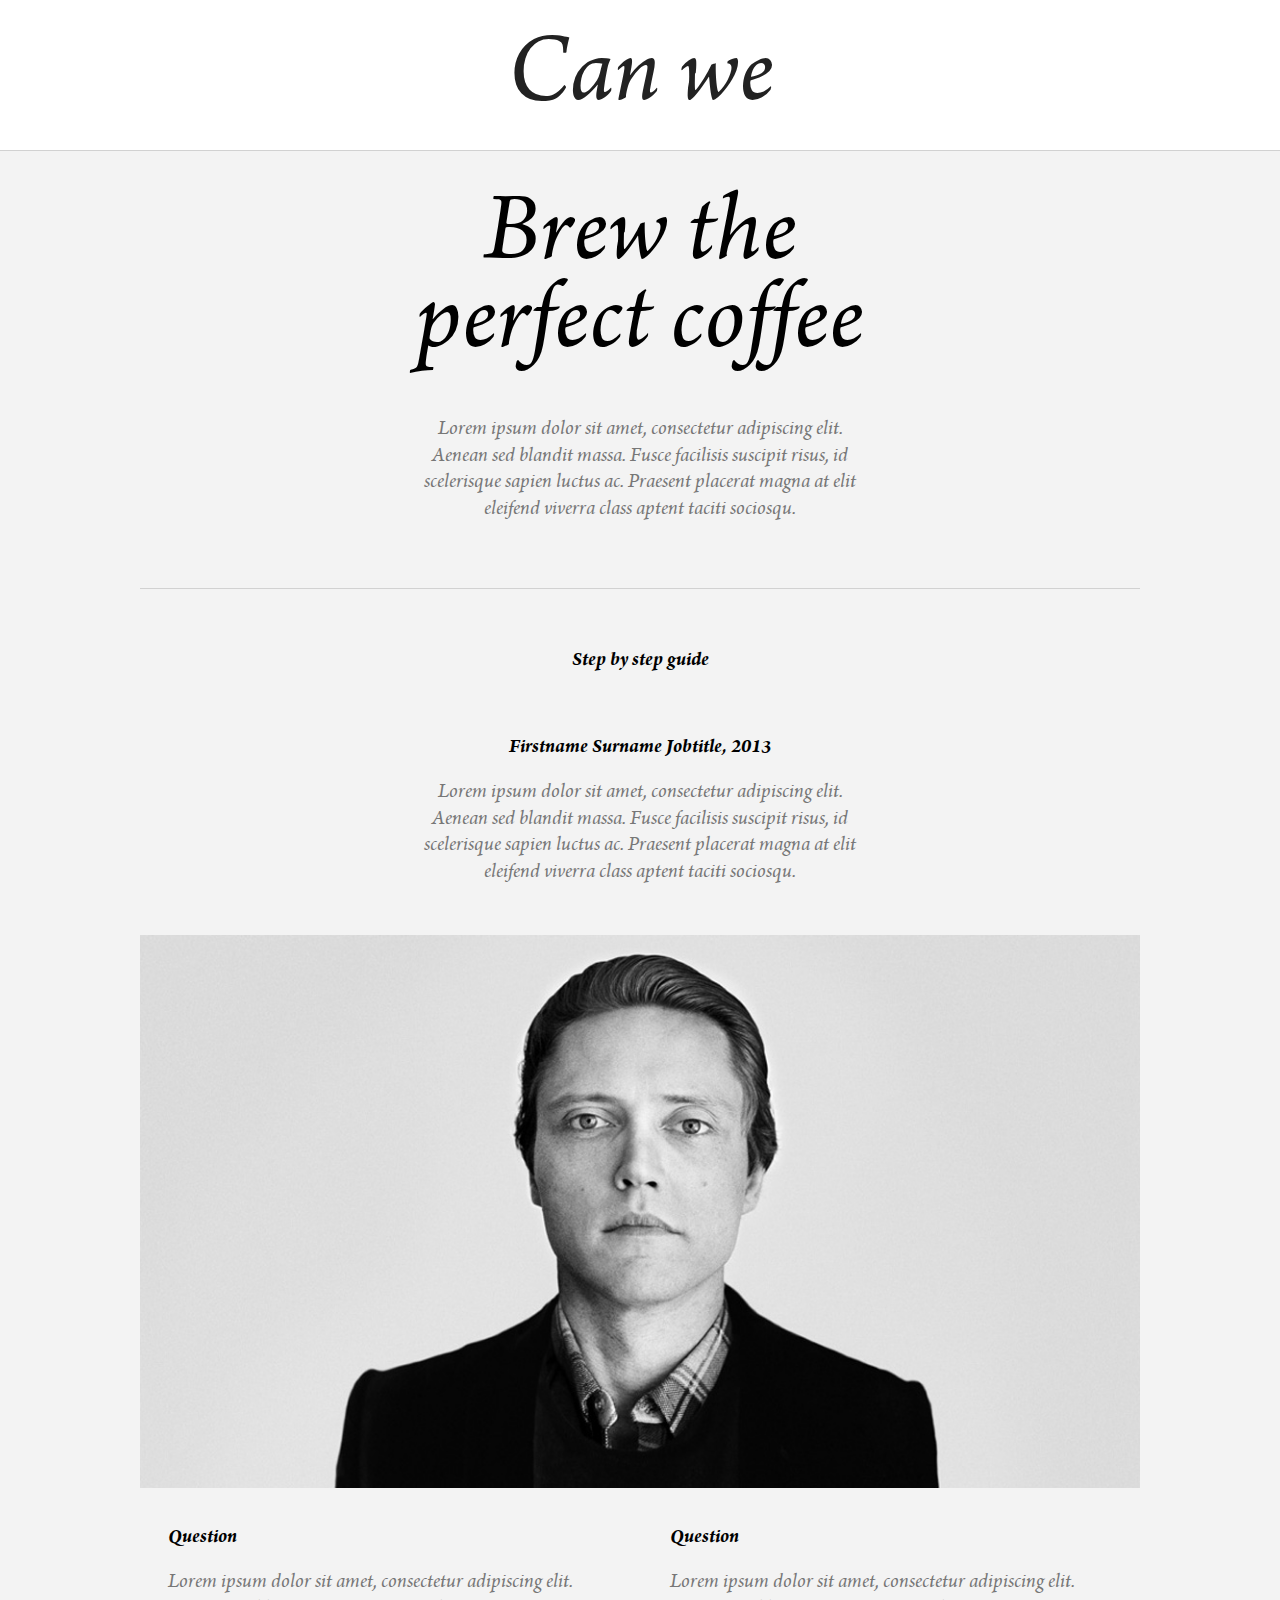
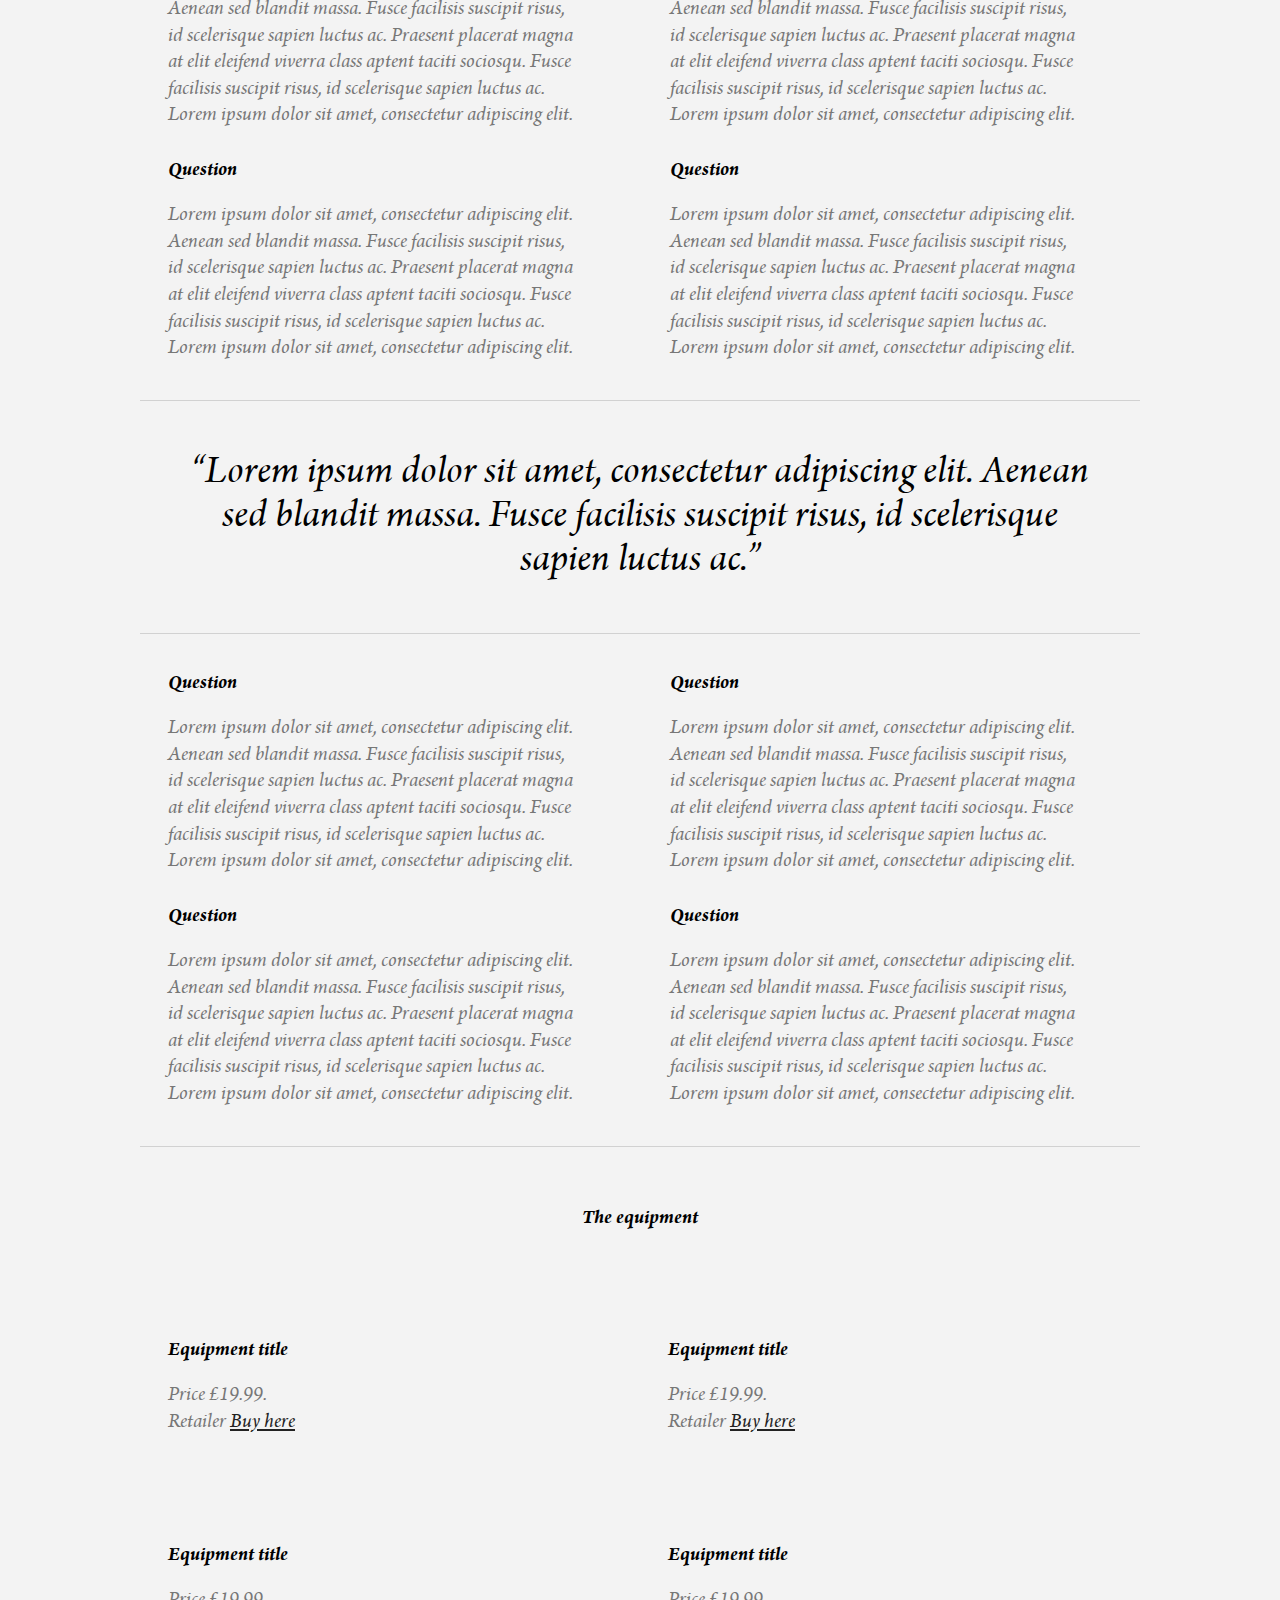
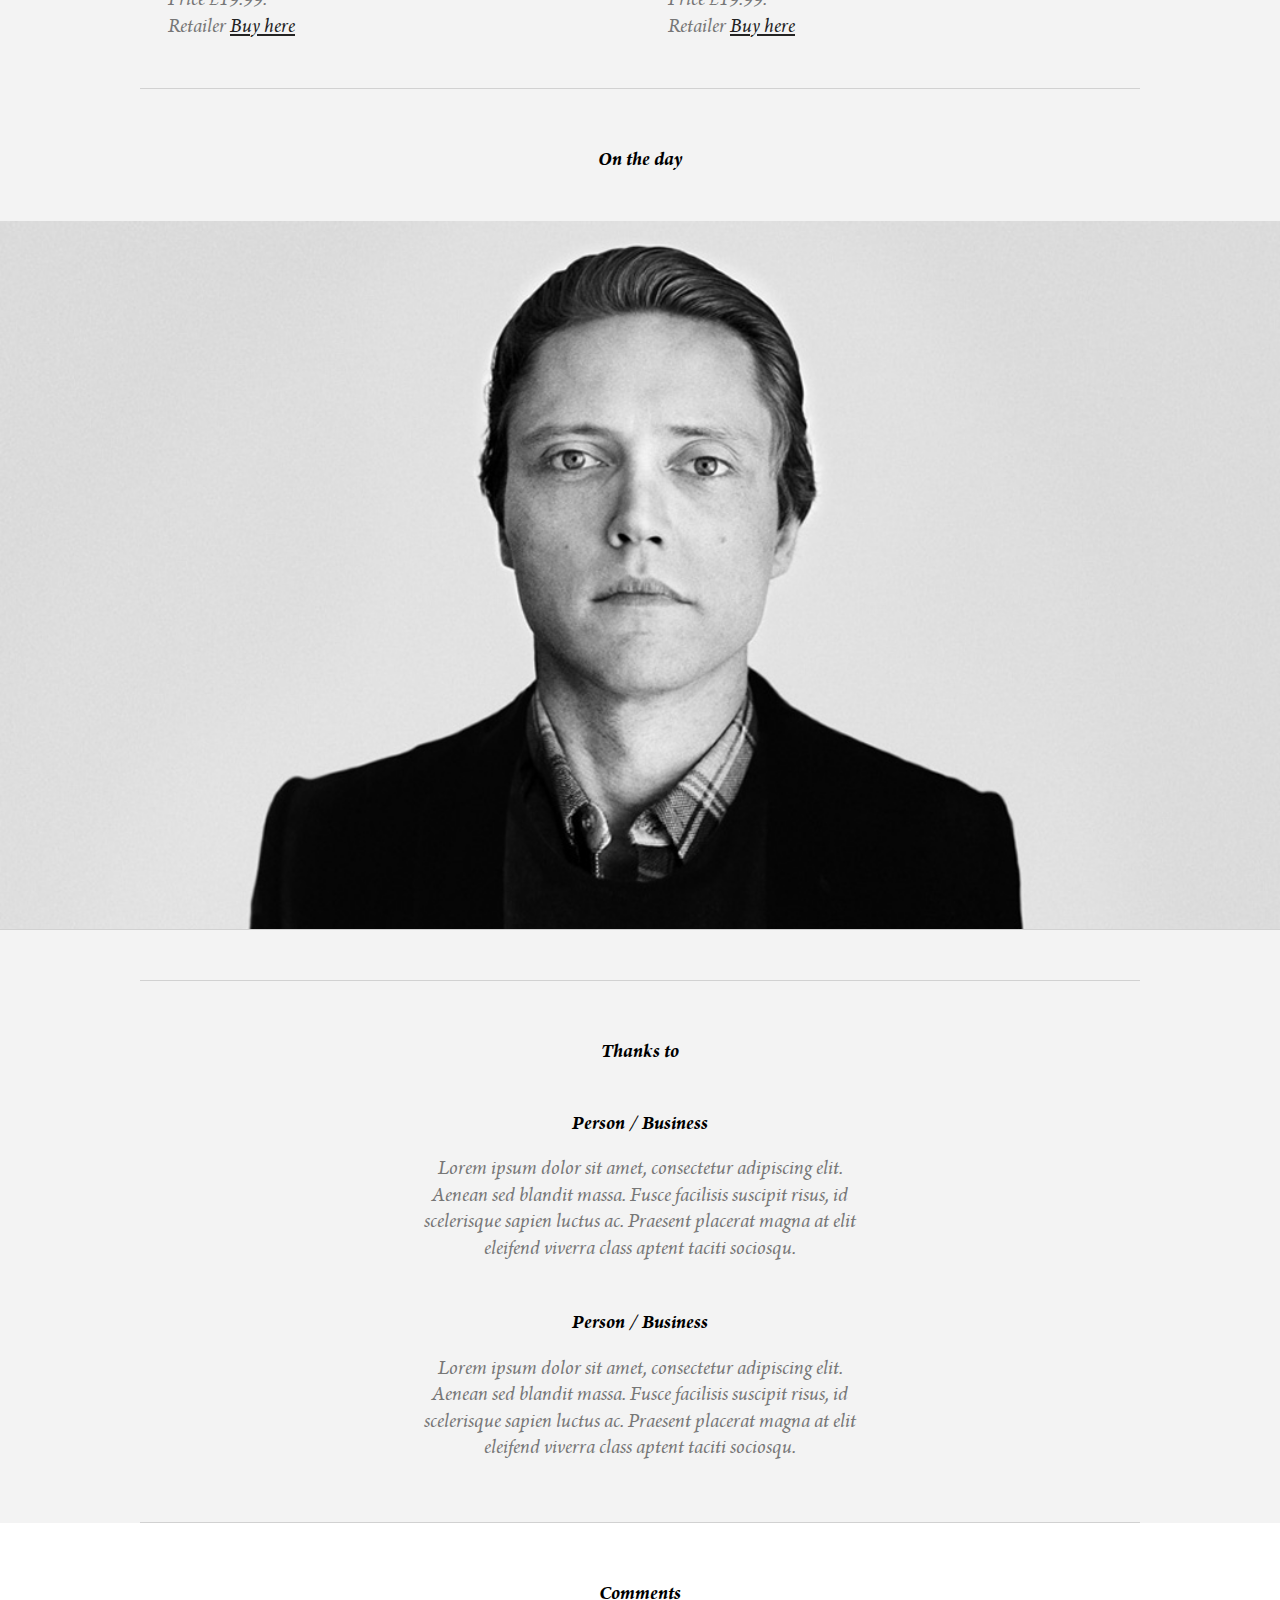
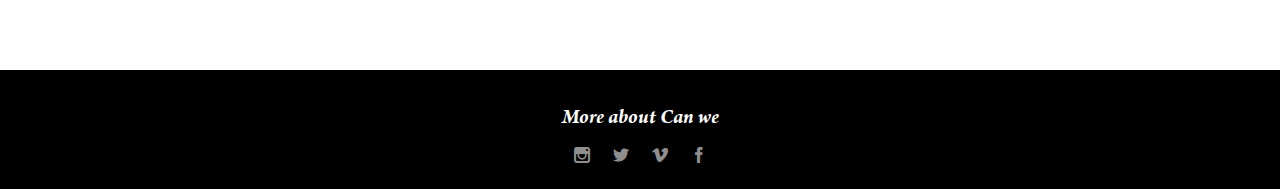
==== public/brew-the-perfect-coffee.html @ 0035a90d "Build to public for Heroku" ====
<!DOCTYPE html>
<!--[if lt IE 7]>      <html class="no-js lt-ie9 lt-ie8 lt-ie7"> <![endif]-->
<!--[if IE 7]>         <html class="no-js lt-ie9 lt-ie8"> <![endif]-->
<!--[if IE 8]>         <html class="no-js lt-ie9"> <![endif]-->
<!--[if gt IE 8]><!--> <html class="no-js"> <!--<![endif]-->
  <head>
    <meta charset="utf-8">
    <meta name="viewport" content="width=device-width">
    <meta content="IE=edge,chrome=1" http-equiv="X-UA-Compatible">
    <meta name="description" content="">
    <title>Brew the perfect coffee | Can We</title>
    
    <link href="stylesheets/application.css?1365113906" media="screen" rel="stylesheet" type="text/css" />
  </head>
  <body class="brew-the-perfect-coffee">
    <!--[if lt IE 7]>
        <p class="chromeframe">You are using an <strong>outdated</strong> browser. Please <a href="http://browsehappy.com/">upgrade your browser</a> or <a href="http://www.google.com/chromeframe/?redirect=true">activate Google Chrome Frame</a> to improve your experience.</p>
    <![endif]-->

    <header class="l-site-header">
  <div class="header-inner">

    <h1 class="site-logo">
      <a href="/">Can we</a>
    </h1>
    
    

  </div>

</header>

    <div class="l-site-content">
      <article class="article">
  
  <header class="article__header">
    <h1 class="article__title">Brew the<br />perfect coffee</h1>
  
    <p class="article__intro centered-text">Lorem ipsum dolor sit amet, consectetur adipiscing elit. Aenean sed blandit massa. Fusce facilisis suscipit risus, id scelerisque sapien luctus ac. Praesent placerat magna at elit eleifend viverra class aptent taciti sociosqu.</p>

    <div class="article__sharing">

    </div>

    <div class="article__intro-video block__video">
      <!-- Vimeo video -->
    </div>

  </header>

  <section class="block block--video block--no-bottom-border">
    
    <h2 class="block__title">Step by step guide</h2>

    <div class="block__video">
      <!-- Vimeo video -->
    </div>

  </section>

  <section class="block block--questions">

    <header class="block__header questions__intro text__content">

      <h2 class="block__title">Firstname Surname <span>Jobtitle, 2013</span></h2>
      
      <p class="centered-text">Lorem ipsum dolor sit amet, consectetur adipiscing elit. Aenean sed blandit massa. Fusce facilisis suscipit risus, id scelerisque sapien luctus ac. Praesent placerat magna at elit eleifend viverra class aptent taciti sociosqu.</p>
    
    </header>

    <img class="block__image questions__intro-image with-block-top-margin" src="images/walken.jpg?1365113904" />

    <div class="questions__content l-columns">

      <div class="l-column l-column--span-six questions__content--first-col">
        <h2>Question</h2>
        <p>Lorem ipsum dolor sit amet, consectetur adipiscing elit. Aenean sed blandit massa. Fusce facilisis suscipit risus, id scelerisque sapien luctus ac. Praesent placerat magna at elit eleifend viverra class aptent taciti sociosqu. Fusce facilisis suscipit risus, id scelerisque sapien luctus ac. Lorem ipsum dolor sit amet, consectetur adipiscing elit.</p>

        <h2>Question</h2>
        <p>Lorem ipsum dolor sit amet, consectetur adipiscing elit. Aenean sed blandit massa. Fusce facilisis suscipit risus, id scelerisque sapien luctus ac. Praesent placerat magna at elit eleifend viverra class aptent taciti sociosqu. Fusce facilisis suscipit risus, id scelerisque sapien luctus ac. Lorem ipsum dolor sit amet, consectetur adipiscing elit.</p>
      </div>

      <div class="l-column l-column--span-six questions__content--last-col">
        <h2>Question</h2>
        <p>Lorem ipsum dolor sit amet, consectetur adipiscing elit. Aenean sed blandit massa. Fusce facilisis suscipit risus, id scelerisque sapien luctus ac. Praesent placerat magna at elit eleifend viverra class aptent taciti sociosqu. Fusce facilisis suscipit risus, id scelerisque sapien luctus ac. Lorem ipsum dolor sit amet, consectetur adipiscing elit.</p>

        <h2>Question</h2>
        <p>Lorem ipsum dolor sit amet, consectetur adipiscing elit. Aenean sed blandit massa. Fusce facilisis suscipit risus, id scelerisque sapien luctus ac. Praesent placerat magna at elit eleifend viverra class aptent taciti sociosqu. Fusce facilisis suscipit risus, id scelerisque sapien luctus ac. Lorem ipsum dolor sit amet, consectetur adipiscing elit.</p>
      </div>

    </div>

    <blockquote class="questions__breakout">
      “Lorem ipsum dolor sit amet, consectetur adipiscing elit. 
Aenean sed blandit massa. Fusce facilisis suscipit risus, 
id scelerisque sapien luctus ac.”
    </blockquote>

    <div class="questions__content l-columns">

      <div class="l-column l-column--span-six questions__content--first-col">
        <h2>Question</h2>
        <p>Lorem ipsum dolor sit amet, consectetur adipiscing elit. Aenean sed blandit massa. Fusce facilisis suscipit risus, id scelerisque sapien luctus ac. Praesent placerat magna at elit eleifend viverra class aptent taciti sociosqu. Fusce facilisis suscipit risus, id scelerisque sapien luctus ac. Lorem ipsum dolor sit amet, consectetur adipiscing elit.</p>

        <h2>Question</h2>
        <p>Lorem ipsum dolor sit amet, consectetur adipiscing elit. Aenean sed blandit massa. Fusce facilisis suscipit risus, id scelerisque sapien luctus ac. Praesent placerat magna at elit eleifend viverra class aptent taciti sociosqu. Fusce facilisis suscipit risus, id scelerisque sapien luctus ac. Lorem ipsum dolor sit amet, consectetur adipiscing elit.</p>
      </div>

      <div class="l-column l-column--span-six questions__content--last-col">
        <h2>Question</h2>
        <p>Lorem ipsum dolor sit amet, consectetur adipiscing elit. Aenean sed blandit massa. Fusce facilisis suscipit risus, id scelerisque sapien luctus ac. Praesent placerat magna at elit eleifend viverra class aptent taciti sociosqu. Fusce facilisis suscipit risus, id scelerisque sapien luctus ac. Lorem ipsum dolor sit amet, consectetur adipiscing elit.</p>

        <h2>Question</h2>
        <p>Lorem ipsum dolor sit amet, consectetur adipiscing elit. Aenean sed blandit massa. Fusce facilisis suscipit risus, id scelerisque sapien luctus ac. Praesent placerat magna at elit eleifend viverra class aptent taciti sociosqu. Fusce facilisis suscipit risus, id scelerisque sapien luctus ac. Lorem ipsum dolor sit amet, consectetur adipiscing elit.</p>
      </div>

    </div>

  </section>

  <section class="block block--equipment">
    
    <h2 class="block__title">The equipment</h2>

    <div class="equipment-used l-columns with-block-top-margin">

      <div class="equipment l-column l-column--span-six">
        <img src="" class="equipment__image">

        <div class="equipment__content">
          <h3 class="equipment__title">Equipment title</h3>

          <p class="equipment__info">
            Price £19.99.<br>
            Retailer <a href="#" class="equipment__purchase-link">Buy here</a>
          </p>
        </div>

      </div>

      <div class="equipment l-column l-column--span-six">
        <img src="" class="equipment__image">

        <div class="equipment__content">
          <h3 class="equipment__title">Equipment title</h3>

          <p class="equipment__info">
            Price £19.99.<br>
            Retailer <a href="#" class="equipment__purchase-link">Buy here</a>
          </p>
        </div>

      </div>

      <div class="equipment l-column l-column--span-six">
        <img src="" class="equipment__image">

        <div class="equipment__content">
          <h3 class="equipment__title">Equipment title</h3>

          <p class="equipment__info">
            Price £19.99.<br>
            Retailer <a href="#" class="equipment__purchase-link">Buy here</a>
          </p>
        </div>

      </div>

      <div class="equipment l-column l-column--span-six">
        <img src="" class="equipment__image">

        <div class="equipment__content">
          <h3 class="equipment__title">Equipment title</h3>

          <p class="equipment__info">
            Price £19.99.<br>
            Retailer <a href="#" class="equipment__purchase-link">Buy here</a>
          </p>
        </div>

      </div>

    </div>

  </section>

  <section class="block block--gallery block--full-width">

    <h2 class="block__title">On the day</h2>

    <div class="gallery-content with-block-top-margin">
      <div class="gallery-content__inner">
        <img class="gallery__item" src="images/walken.jpg?1365113904" />
        <img class="gallery__item" src="images/walken.jpg?1365113904" />
        <img class="gallery__item" src="images/walken.jpg?1365113904" />
        <img class="gallery__item" src="images/walken.jpg?1365113904" />
      </div>
    </div>

  </section>

  <section class="block block--text block--top-border with-block-top-margin block--bottom-padding">
    <h2 class="block__title">Thanks to</h2>

    <div class="text__content with-block-top-margin">
      <h3 class="block__title">Person / Business</h3>

      <p class="centered-text">Lorem ipsum dolor sit amet, consectetur adipiscing elit. Aenean sed blandit massa. Fusce facilisis suscipit risus, id scelerisque sapien luctus ac. Praesent placerat magna at elit eleifend viverra class aptent taciti sociosqu.</p>
    </div>

    <div class="text__content with-block-top-margin">
      <h3 class="block__title">Person / Business</h3>

      <p class="centered-text">Lorem ipsum dolor sit amet, consectetur adipiscing elit. Aenean sed blandit massa. Fusce facilisis suscipit risus, id scelerisque sapien luctus ac. Praesent placerat magna at elit eleifend viverra class aptent taciti sociosqu.</p>
    </div>

  </section>

  <section class="block block--comments block--full-width block--no-bottom-border block--bottom-padding">
    <h2 class="block__title">Comments</h2>
  </section>
</article>

    </div>

    <footer class="site-footer">
  <p>More about Can we</p>
  <nav class="footer__social">
    <ul class="inline-list social-list">
  <li class="social-list__item">
    <a href="#" class="social-icon" data-icon="">
      <span class="visuallyhidden">Instagram</span>
    </a>
  </li>
  <li class="social-list__item">
    <a href="#" class="social-icon" data-icon="">
      <span class="visuallyhidden">Twitter</a>
    </a>
  </li>
  <li class="social-list__item">  
    <a href="#" class="social-icon" data-icon="">
      <span class="visuallyhidden">Vimeo</span>
    </a>
  </li>
  <li class="social-list__item">
    <a href="#" class="social-icon" data-icon="">
      <span class="visuallyhidden">Facebook</span>
    </a>
  </li>
</ul>
  </nav>  
</footer>

    <script src="//ajax.googleapis.com/ajax/libs/jquery/1.9.1/jquery.min.js"></script>
    <script>window.jQuery || document.write('<script src="javascripts/vendor/jquery-1.9.1.min.js"><\/script>')</script>

    <script src="javascripts/application.js?1365113906" type="text/javascript"></script>

    <!-- Google Analytics: change UA-XXXXX-X to be your site's ID. -->
    <script>
        var _gaq=[['_setAccount','UA-XXXXX-X'],['_trackPageview']];
        (function(d,t){var g=d.createElement(t),s=d.getElementsByTagName(t)[0];
        g.src=('https:'==location.protocol?'//ssl':'//www')+'.google-analytics.com/ga.js';
        s.parentNode.insertBefore(g,s)}(document,'script'));
    </script>
  </body>
</html>
---- public/stylesheets/application.css ----
article,aside,details,figcaption,figure,footer,header,hgroup,nav,section,summary{display:block}audio,canvas,video{display:inline-block}audio:not([controls]){display:none;height:0}[hidden]{display:none}html{font-family:sans-serif;-webkit-text-size-adjust:100%;-ms-text-size-adjust:100%}body{margin:0}a:focus{outline:thin dotted}a:active,a:hover{outline:0}h1{font-size:2em}abbr[title]{border-bottom:1px dotted}b,strong{font-weight:700}dfn{font-style:italic}mark{background:#ff0;color:#000}code,kbd,pre,samp{font-family:monospace,serif;font-size:1em}pre{white-space:pre;white-space:pre-wrap;word-wrap:break-word}q{quotes:"\201C" "\201D" "\2018" "\2019"}small{font-size:80%}sub,sup{font-size:75%;line-height:0;position:relative;vertical-align:baseline}sup{top:-0.5em}sub{bottom:-0.25em}img{border:0}svg:not(:root){overflow:hidden}figure{margin:0}fieldset{border:1px solid #c0c0c0;margin:0 2px;padding:.35em .625em .75em}legend{border:0;padding:0}button,input,select,textarea{font-family:inherit;font-size:100%;margin:0}button,input{line-height:normal}button,html input[type="button"],input[type="reset"],input[type="submit"]{-webkit-appearance:button;cursor:pointer}button[disabled],input[disabled]{cursor:default}input[type="checkbox"],input[type="radio"]{box-sizing:border-box;padding:0}input[type="search"]{-webkit-appearance:textfield;-moz-box-sizing:content-box;-webkit-box-sizing:content-box;box-sizing:content-box}input[type="search"]::-webkit-search-cancel-button,input[type="search"]::-webkit-search-decoration{-webkit-appearance:none}button::-moz-focus-inner,input::-moz-focus-inner{border:0;padding:0}textarea{overflow:auto;vertical-align:top}table{border-collapse:collapse;border-spacing:0}html,button,input,select,textarea{color:#222}body{background:#f3f3f3;font-size:1em;line-height:1.4}@media screen and (max-width:1000px){body{font-size:.95em}}::-moz-selection{background:#FFF0A0;text-shadow:none}::selection{background:#FFF0A0;text-shadow:none}img{vertical-align:middle}fieldset{border:0;margin:0;padding:0}textarea{resize:vertical}a,a:hover,a:focus{color:#222}a:hover{text-decoration:underline}@font-face{font-family:'icomoon';src:url("../fonts/icomoon.eot");src:url("../fonts/icomoon.eot?#iefix") format("embedded-opentype"),url("../fonts/icomoon.woff") format("woff"),url("../fonts/icomoon.ttf") format("truetype"),url("../fonts/icomoon.svg#icomoon") format("svg");font-weight:400;font-style:normal}[data-icon]:before{font-family:'icomoon';content:attr(data-icon);speak:none;font-weight:400;font-variant:normal;text-transform:none;line-height:1;-webkit-font-smoothing:antialiased}.l-columns,.l-column{margin:0;padding:0;-webkit-box-sizing:border-box;-moz-box-sizing:border-box;box-sizing:border-box}.l-columns:after,.l-column:after{content:"";display:table;clear:both}.l-column{float:left;padding:.5em}.no-gutter{padding:0 !important}.l-column{width:8.333333333333334%}.l-column--span-two{width:16.666666666666668%}.l-column--span-three{width:25%}.l-column--span-four{width:33.333333333333336%}.l-column--span-five{width:41.66666666666667%}.l-column--span-six{width:50%}.l-column--span-seven{width:58.333333333333336%}.l-column--span-eight{width:66.66666666666667%}.l-column--span-nine{width:75%}.l-column--span-ten{width:83.33333333333334%}.l-column--span-eleven{width:91.66666666666667%}.l-column--span-twelve{width:100%}@font-face{font-family:'arno_probold_italic';src:url("../fonts/arno_pro_bold_italic-webfont.eot");src:url("../fonts/arno_pro_bold_italic-webfont.eot?#iefix") format("embedded-opentype"),url("../fonts/arno_pro_bold_italic-webfont.woff") format("woff"),url("../fonts/arno_pro_bold_italic-webfont.ttf") format("truetype"),url("../fonts/arno_pro_bold_italic-webfont.svg#arno_probold_italic") format("svg");font-weight:400;font-style:normal}@font-face{font-family:'arno_proitalic';src:url("../fonts/arno_pro_italic-webfont.eot");src:url("../fonts/arno_pro_italic-webfont.eot?#iefix") format("embedded-opentype"),url("../fonts/arno_pro_italic-webfont.woff") format("woff"),url("../fonts/arno_pro_italic-webfont.ttf") format("truetype"),url("../fonts/arno_pro_italic-webfont.svg#arno_proitalic") format("svg");font-weight:400;font-style:normal}html,body{font-family:'arno_proitalic','Georgia',serif;-webkit-font-smoothing:antialiased}h1,h2,h3,h4,h5,h6,.h-headline,.h-subheadline,.h-byline,.h-standfirst,.h-related,.h-promo{margin:0;line-height:1.1;margin-bottom:.25em;font-weight:400;font-family:'arno_probold_italic','arno_proitalic','Georgia',serif}h1,.h-headline{font-size:3em}h2,.h-subheadline{font-size:2.3em}h3,.h-byline{font-size:2.1em}h4,.h-standfirst{font-size:1.8em}h5,.h-related{font-size:1.3em}h6,.h-promo{font-size:1.1em}p{font-size:1.33em;line-height:1.25;margin-bottom:.25em}p:last-child{margin-bottom:0}.unstyled-list,.inline-list,.float-list,.unstyled-list li,.inline-list li,.float-list li{margin:0;padding:0}.unstyled-list li{list-style:none}.inline-list li{display:inline-block}.float-list li{display:block;float:left}.chromeframe{margin:.2em 0;background:#ccc;color:#000;padding:.2em 0}.ir{background-color:transparent;border:0;overflow:hidden;*text-indent:-9999px}.ir:before{content:"";display:block;width:0;height:150%}.visuallyhidden{border:0;clip:rect(0 0 0 0);height:1px;margin:-1px;overflow:hidden;padding:0;position:absolute;width:1px}.visuallyhidden.focusable:active,.visuallyhidden.focusable:focus{clip:auto;height:auto;margin:0;overflow:visible;position:static;width:auto}.clearfix:before,.clearfix:after{content:" ";display:table}.clearfix:after{clear:both}.clearfix{*zoom:1}.l-media{margin:1.6em}.l-media,.l-media-body{overflow:hidden;_overflow:visible;zoom:1}.l-media-img{float:left;margin-right:1.6em}.l-media-img-right{float:right;margin-left:1.6em}.l-media-img img{display:block}.l-sixteen-by-nine,.gallery-content{padding-top:56.25%;height:0;position:relative;width:100%}.l-sixteen-by-nine iframe,.gallery-content iframe,.l-sixteen-by-nine video,.gallery-content video{height:100%;width:100%;left:0;top:0;position:absolute}.extra-large-title,.site-logo,.article__title{color:#000;margin:0;font-weight:400;font-size:6.25em;font-family:'arno_proitalic','Georgia',serif}@media screen and (max-width:760px){.extra-large-title,.site-logo,.article__title{font-size:4.5em}}@media screen and (max-width:480px){.extra-large-title,.site-logo,.article__title{font-size:3.5em}}.centered-text{margin-right:27%;margin-left:27%;text-align:center}@media screen and (max-width:760px){.centered-text{margin-left:10%;margin-right:10%}}@media screen and (max-width:480px){.centered-text{margin-left:0;margin-right:0}}.l-site-width,.article__header,.block{width:1000px;margin:0 auto}@media screen and (max-width:1000px){.l-site-width,.article__header,.block{width:auto;margin:0 10px}}.l-site-header{background:#fff;border-bottom:1px solid #d1d1d1;padding:20px 0}.header-inner{text-align:center;margin:0 auto;width:490px}@media screen and (max-width:490px){.header-inner{width:auto;margin:0 20px}}.site-logo a{text-decoration:none}.site-intro{margin:0 auto}.header__social{margin:20px 0 30px 0}.header__social .social-icon{color:#8f8f8f}.header__social .social-icon:hover{color:#000;text-decoration:none}.site-footer{background-color:#000;color:#fff;padding:20px 0;text-align:center}.site-footer p{font-family:'arno_probold_italic','Georgia',serif;margin:15px 0}.footer__social .social-icon{color:#8f8f8f}.footer__social .social-icon:hover{color:#fff;text-decoration:none}.issues{margin-top:10px;margin-bottom:50px}@media screen and (max-width:1000px){.issue{width:33.33333%}}@media screen and (max-width:760px){.issue{width:50%}}@media screen and (max-width:480px){.issue{width:100%}}.issue__image{width:100%;height:auto}.issue__inner{position:relative}.issue__desc{position:absolute;top:0;left:0;bottom:0;right:0;padding:20px;color:#fff;background-color:rgba(0,0,0,0.5);opacity:0}.issue__link{display:block;color:#fff}.issue__link:hover .issue__desc{opacity:1}.issue__number{position:absolute;bottom:20px;font-size:1.125em}.issue__title{font-family:'arno_proitalic','Georgia',serif;font-size:1.875em}.issue--future .issue__inner{padding-top:126.49%}.issue__desc--future{background-color:#fff;color:#777;opacity:1}.article__header,.block{padding:60px 0;border-bottom:1px solid #d1d1d1}.article__header{padding-top:40px}.article__title{text-align:center;line-height:.875;margin:0 20%}.article__intro{margin-top:50px;color:#777}ul .social-list__item{margin-right:20px}ul .social-list__item:last-child{margin-right:0}.social-icon{text-decoration:none}.block{padding-bottom:0;color:#777}.block--no-bottom-border{border-bottom:0}.block--top-border{border-top:1px solid #d1d1d1}.block--full-width{width:auto}.block--bottom-padding{padding-bottom:60px}.block__title,.questions__content h2,.equipment__title{font-size:1.25em;color:#000;text-align:center}.with-block-top-margin{margin-top:50px}.block--comments{background-color:#fff}.block__image,.gallery__item{width:100%;height:auto !important}.questions__breakout{border-top:1px solid #d1d1d1;border-bottom:1px solid #d1d1d1;text-align:center;margin:0;color:#000;line-height:1.1;font-size:2.5em;padding:50px 5%}@media screen and (max-width:480px){.questions__breakout{font-size:1.8em}}.questions__content{padding:0 50px 30px 20px;text-align:left}@media screen and (max-width:760px){.questions__content{padding-right:0}}.questions__content .l-column--span-six{width:46%}@media screen and (max-width:760px){.questions__content .l-column--span-six{width:auto;float:none}}.questions__content--first-col{margin-right:8%}.questions__content h2{margin-top:30px;text-align:left}.equipment{margin-bottom:10px}@media screen and (max-width:480px){.equipment{width:auto;float:none}}.equipment__title{text-align:left}.equipment__image{width:100%;background:#fff}.equipment__content{padding:30px 20px}.gallery-content{padding-top:55.28%;overflow:hidden}.gallery-content__inner{position:absolute;top:0;left:0}.gallery__item{float:left}
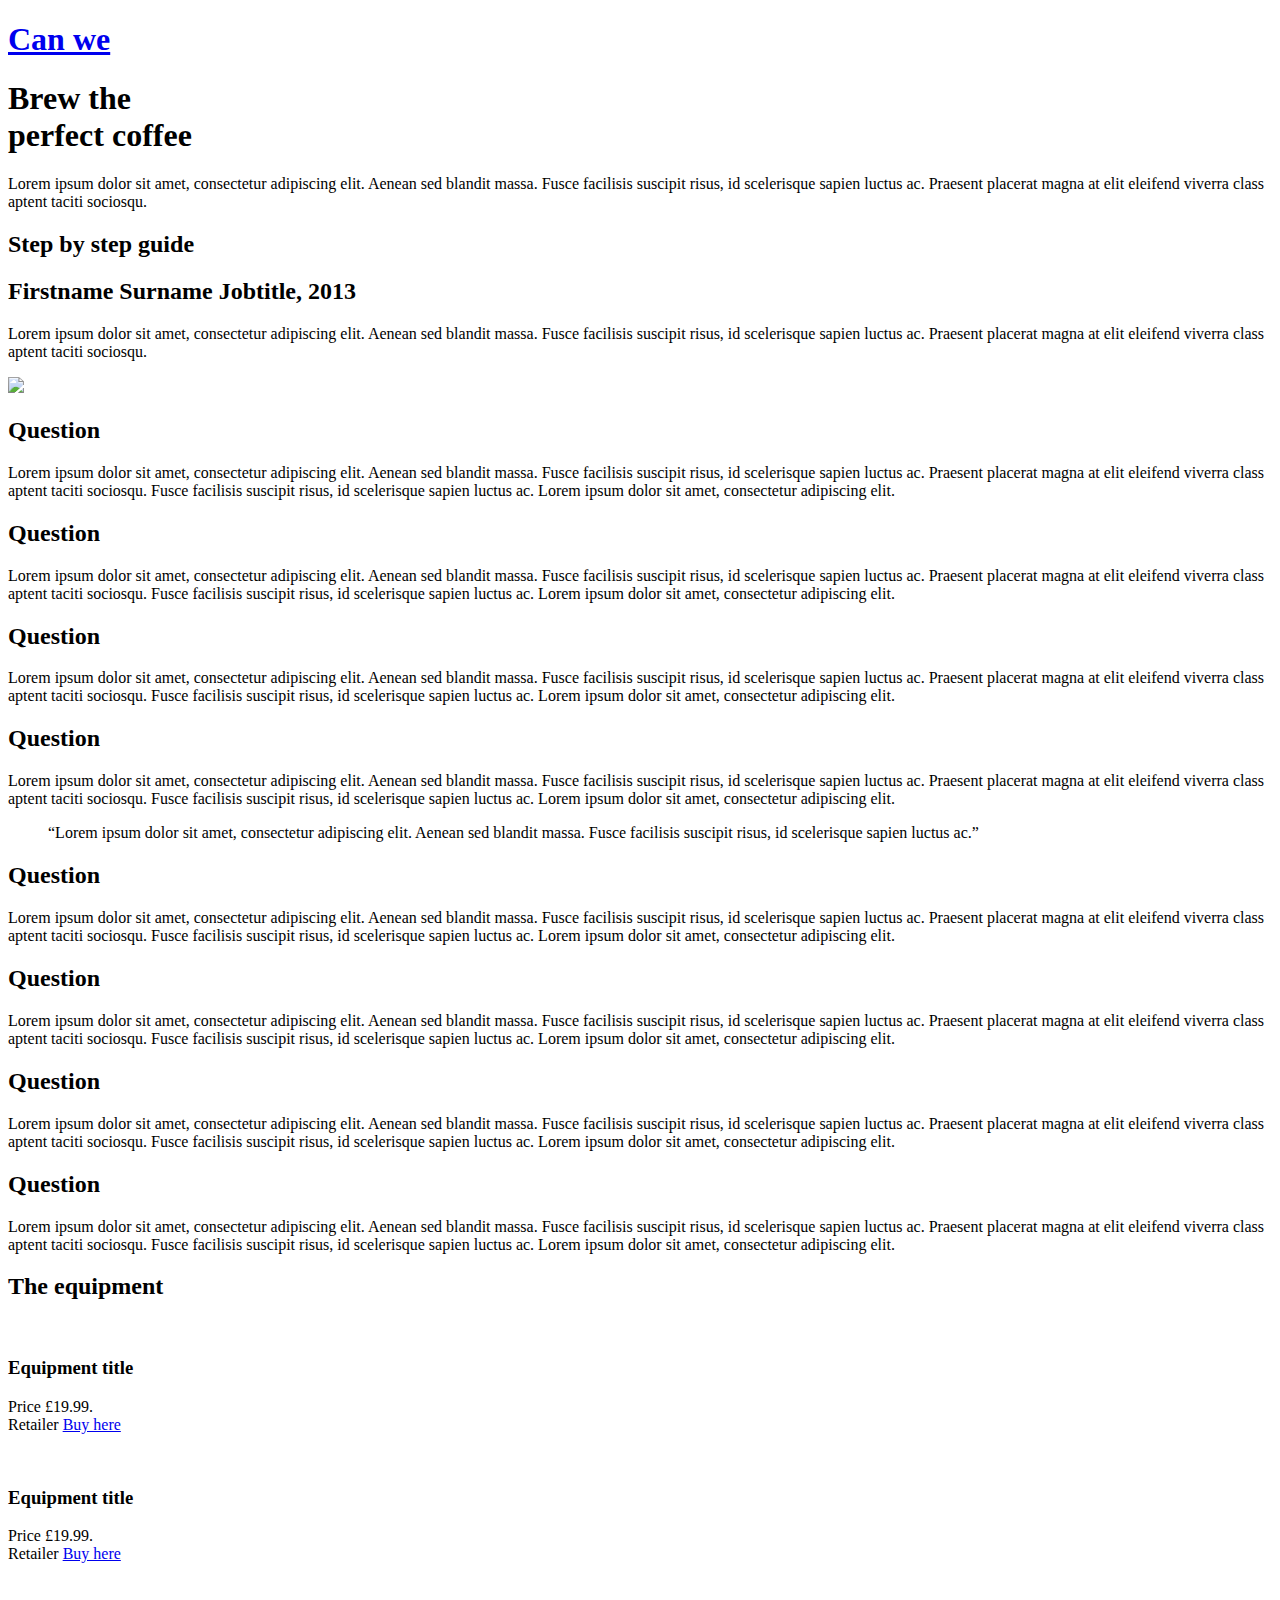
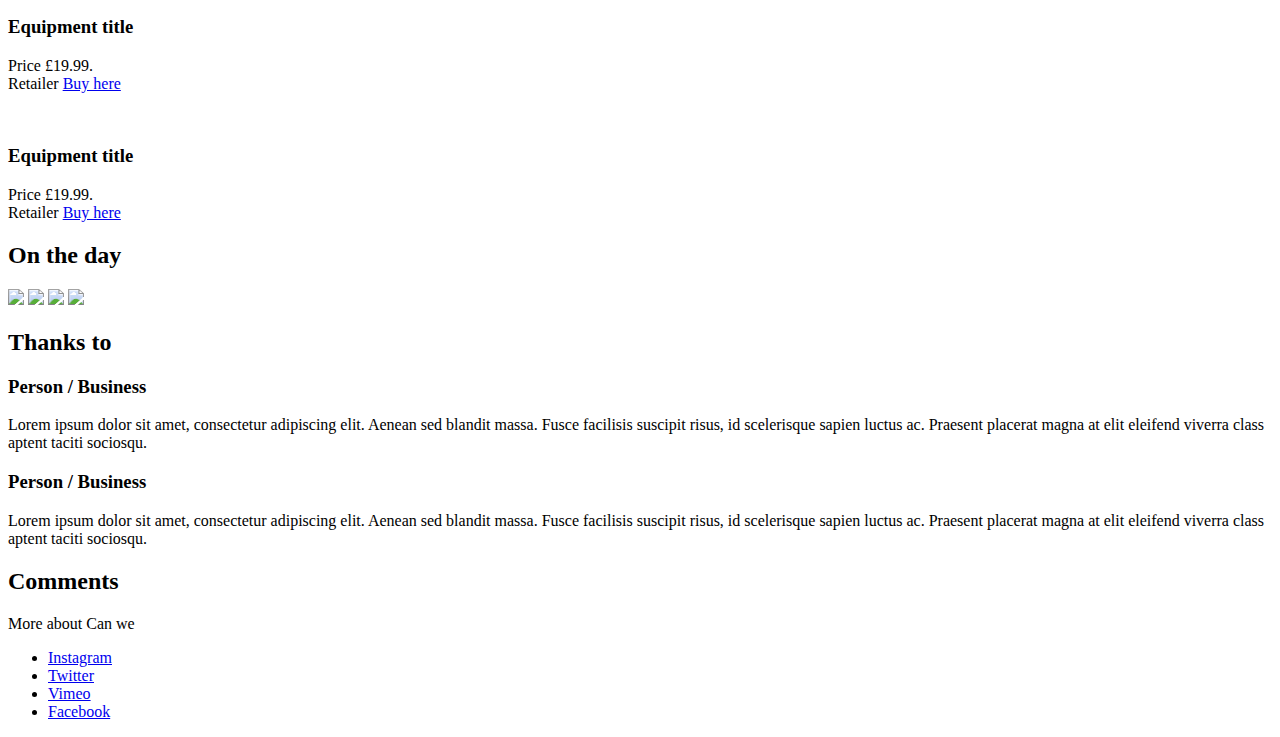
==== commit 89a3c5fd: "No more relative assets" ====
--- a/public/brew-the-perfect-coffee.html
+++ b/public/brew-the-perfect-coffee.html
@@ -10,7 +10,7 @@
     <meta name="description" content="">
     <title>Brew the perfect coffee | Can We</title>
     
-    <link href="stylesheets/application.css?1365113906" media="screen" rel="stylesheet" type="text/css" />
+    <link href="/stylesheets/application.css?1365113906" media="screen" rel="stylesheet" type="text/css" />
   </head>
   <body class="brew-the-perfect-coffee">
     <!--[if lt IE 7]>
@@ -68,7 +68,7 @@
     
     </header>
 
-    <img class="block__image questions__intro-image with-block-top-margin" src="images/walken.jpg?1365113904" />
+    <img class="block__image questions__intro-image with-block-top-margin" src="/images/walken.jpg?1365113904" />
 
     <div class="questions__content l-columns">
 
@@ -190,10 +190,10 @@
 
     <div class="gallery-content with-block-top-margin">
       <div class="gallery-content__inner">
-        <img class="gallery__item" src="images/walken.jpg?1365113904" />
-        <img class="gallery__item" src="images/walken.jpg?1365113904" />
-        <img class="gallery__item" src="images/walken.jpg?1365113904" />
-        <img class="gallery__item" src="images/walken.jpg?1365113904" />
+        <img class="gallery__item" src="/images/walken.jpg?1365113904" />
+        <img class="gallery__item" src="/images/walken.jpg?1365113904" />
+        <img class="gallery__item" src="/images/walken.jpg?1365113904" />
+        <img class="gallery__item" src="/images/walken.jpg?1365113904" />
       </div>
     </div>
 
@@ -254,7 +254,7 @@
     <script src="//ajax.googleapis.com/ajax/libs/jquery/1.9.1/jquery.min.js"></script>
     <script>window.jQuery || document.write('<script src="javascripts/vendor/jquery-1.9.1.min.js"><\/script>')</script>
 
-    <script src="javascripts/application.js?1365113906" type="text/javascript"></script>
+    <script src="/javascripts/application.js?1365113906" type="text/javascript"></script>
 
     <!-- Google Analytics: change UA-XXXXX-X to be your site's ID. -->
     <script>
